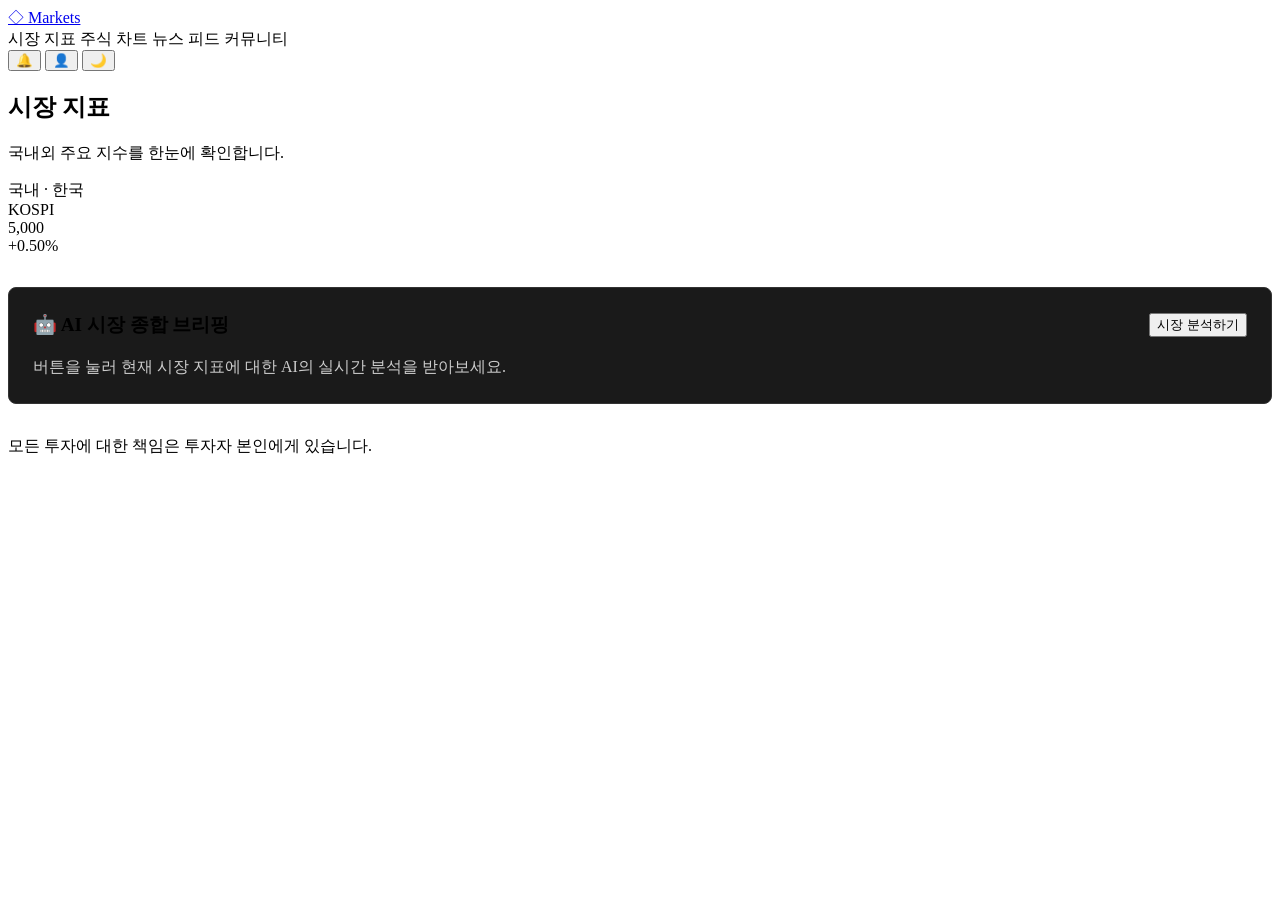
==== src/main/resources/templates/index.html @ 643751d0 "차트 페이지에 PER·재무·기술분석·뉴스 탭 추가" ====
<!DOCTYPE html>
<html lang="ko" xmlns:th="http://www.w3.org/1999/xhtml">

<head>
    <meta charset="UTF-8" />
    <meta name="viewport" content="width=device-width, initial-scale=1.0" />
    <title>시장 지표 · Markets</title>
    <link rel="preconnect" href="https://fonts.googleapis.com" />
    <link rel="preconnect" href="https://fonts.gstatic.com" crossorigin />
    <link href="https://fonts.googleapis.com/css2?family=IBM+Plex+Sans+KR:wght@400;500;600;700&family=JetBrains+Mono:wght@400;500&display=swap" rel="stylesheet" />
    <link rel="stylesheet" href="styles.css" />
</head>
<body>
<div class="app">
    <header class="top-bar">

        <div class="top-bar__brand">
            <a href="index.html" th:href="@{/}">
                <span class="logo" aria-hidden="true">◇</span>
                <span class="brand-name">Markets</span>
            </a>
        </div>

        <nav class="main-nav" aria-label="주 메뉴">
            <a th:href="@{/}" class="nav-tab is-active" aria-current="page">시장 지표</a>
            <a th:href="@{/chart}" class="nav-tab">주식 차트</a>
            <a th:href="@{/news}" class="nav-tab">뉴스 피드</a>
            <a th:href="@{/community}" class="nav-tab">커뮤니티</a>
        </nav>

        <div class="top-bar__actions">
            <button class="icon-btn">🔔</button>
            <button class="icon-btn" onclick="location.href='/login'">👤</button>
            <button class="icon-btn" id="btn-theme">🌙</button>
        </div>

    </header>

    <main class="content">
        <section class="view" id="view-markets">
            <div class="page-head">
                <h1>시장 지표</h1>
                <p class="muted">국내외 주요 지수를 한눈에 확인합니다.</p>
            </div>

            <div class="indices-grid" id="indices-grid">
                <div class="index-card" th:each="index : ${indices}">
                    <div class="index-card__label" th:text="${index.label}">국내 · 한국</div>
                    <div class="index-card__name" th:text="${index.name}">KOSPI</div>
                    <div class="index-card__value" th:text="${index.value}">5,000</div>
                    <div th:class="|index-card__change ${index.isUp ? 'is-up' : 'is-down'}|"
                         th:text="${index.change}">+0.50%</div>
                </div>
            </div>

            <div class="section-block ai-briefing-section" style="margin-top: 2rem; margin-bottom: 2rem; padding: 1.5rem; border: 1px solid #333; border-radius: 8px; background-color: #1a1a1a;">
                <div style="display: flex; justify-content: space-between; align-items: center; margin-bottom: 1rem;">
                    <h2 style="margin: 0; font-size: 1.2rem;">🤖 AI 시장 종합 브리핑</h2>
                    <button id="btn-ai-analyze" class="btn btn-primary">시장 분석하기</button>
                </div>
                <div id="ai-briefing-result" style="line-height: 1.6; color: #ccc;">
                    버튼을 눌러 현재 시장 지표에 대한 AI의 실시간 분석을 받아보세요.
                </div>
            </div>

        </section>
    </main>

    <footer class="footer">
        <span>모든 투자에 대한 책임은 투자자 본인에게 있습니다.</span>
    </footer>
</div>

<script th:src="@{/common.js}"></script>
<script th:src="@{/app-markets.js}"></script>

</body>
</html>
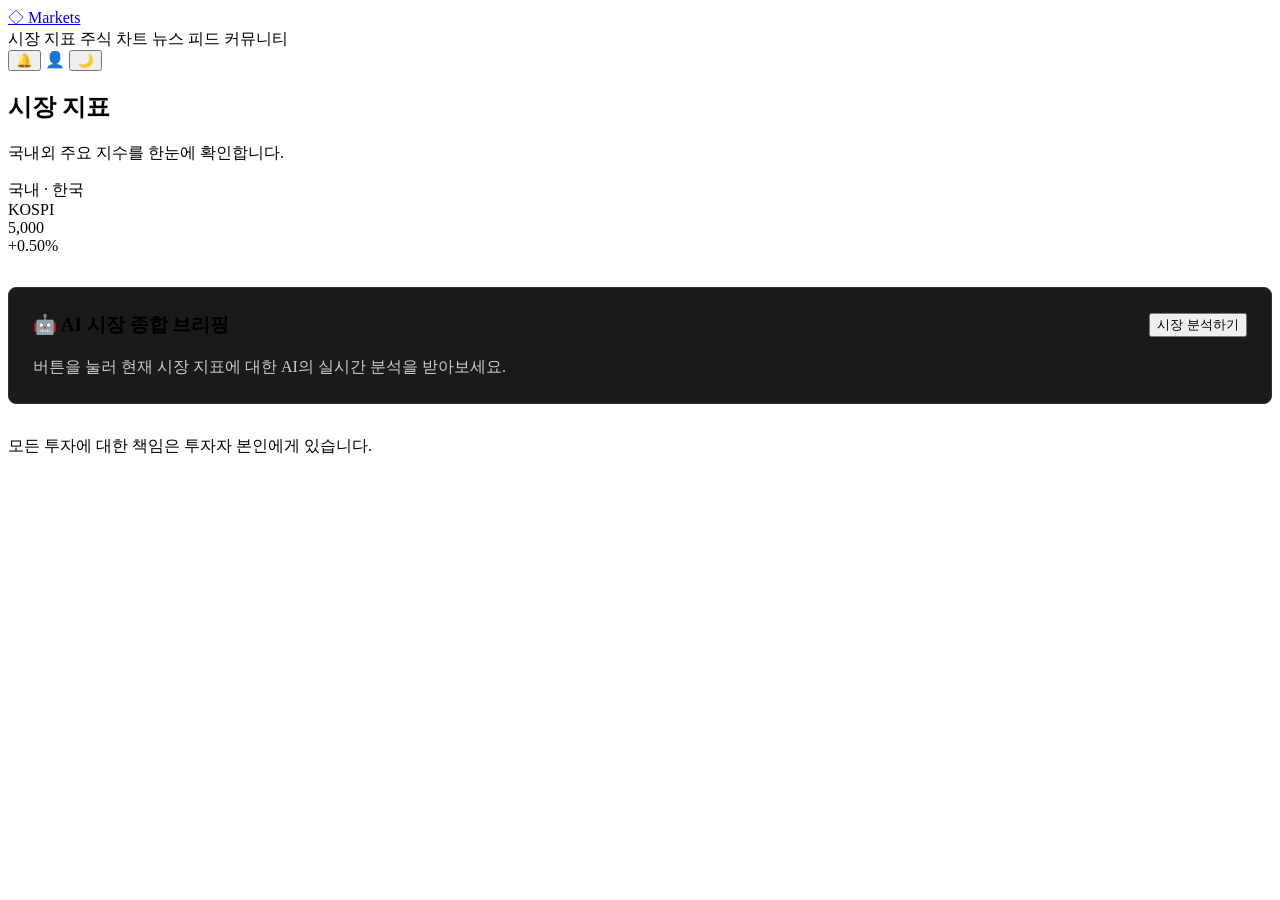
==== commit a4ad8055: "로그인 페이지 관련 (+ 커밋안된거)" ====
--- a/src/main/resources/templates/index.html
+++ b/src/main/resources/templates/index.html
@@ -1,6 +1,5 @@
 <!DOCTYPE html>
 <html lang="ko" xmlns:th="http://www.w3.org/1999/xhtml">
-
 <head>
     <meta charset="UTF-8" />
     <meta name="viewport" content="width=device-width, initial-scale=1.0" />
@@ -13,14 +12,12 @@
 <body>
 <div class="app">
     <header class="top-bar">
-
         <div class="top-bar__brand">
             <a href="index.html" th:href="@{/}">
                 <span class="logo" aria-hidden="true">◇</span>
                 <span class="brand-name">Markets</span>
             </a>
         </div>
-
         <nav class="main-nav" aria-label="주 메뉴">
             <a th:href="@{/}" class="nav-tab is-active" aria-current="page">시장 지표</a>
             <a th:href="@{/chart}" class="nav-tab">주식 차트</a>
@@ -29,11 +26,10 @@
         </nav>
 
         <div class="top-bar__actions">
-            <button class="icon-btn">🔔</button>
-            <button class="icon-btn" onclick="location.href='/login'">👤</button>
-            <button class="icon-btn" id="btn-theme">🌙</button>
+            <button type="button" class="icon-btn" id="btn-alarm" aria-label="알림">🔔</button>
+            <a th:href="@{/login}" class="icon-btn" aria-label="로그인">👤</a>
+            <button type="button" class="icon-btn" id="btn-theme" aria-label="테마 전환">🌙</button>
         </div>
-
     </header>
 
     <main class="content">
@@ -43,6 +39,7 @@
                 <p class="muted">국내외 주요 지수를 한눈에 확인합니다.</p>
             </div>
 
+            <!-- 지표 그리드 -->
             <div class="indices-grid" id="indices-grid">
                 <div class="index-card" th:each="index : ${indices}">
                     <div class="index-card__label" th:text="${index.label}">국내 · 한국</div>
@@ -53,6 +50,7 @@
                 </div>
             </div>
 
+            <!-- ✨ 신규 추가: AI 브리핑 섹션 -->
             <div class="section-block ai-briefing-section" style="margin-top: 2rem; margin-bottom: 2rem; padding: 1.5rem; border: 1px solid #333; border-radius: 8px; background-color: #1a1a1a;">
                 <div style="display: flex; justify-content: space-between; align-items: center; margin-bottom: 1rem;">
                     <h2 style="margin: 0; font-size: 1.2rem;">🤖 AI 시장 종합 브리핑</h2>
@@ -71,8 +69,8 @@
     </footer>
 </div>
 
-<script th:src="@{/common.js}"></script>
-<script th:src="@{/app-markets.js}"></script>
+<script src="common.js"></script>
+<script src="app-markets.js"></script>
 
 </body>
 </html>
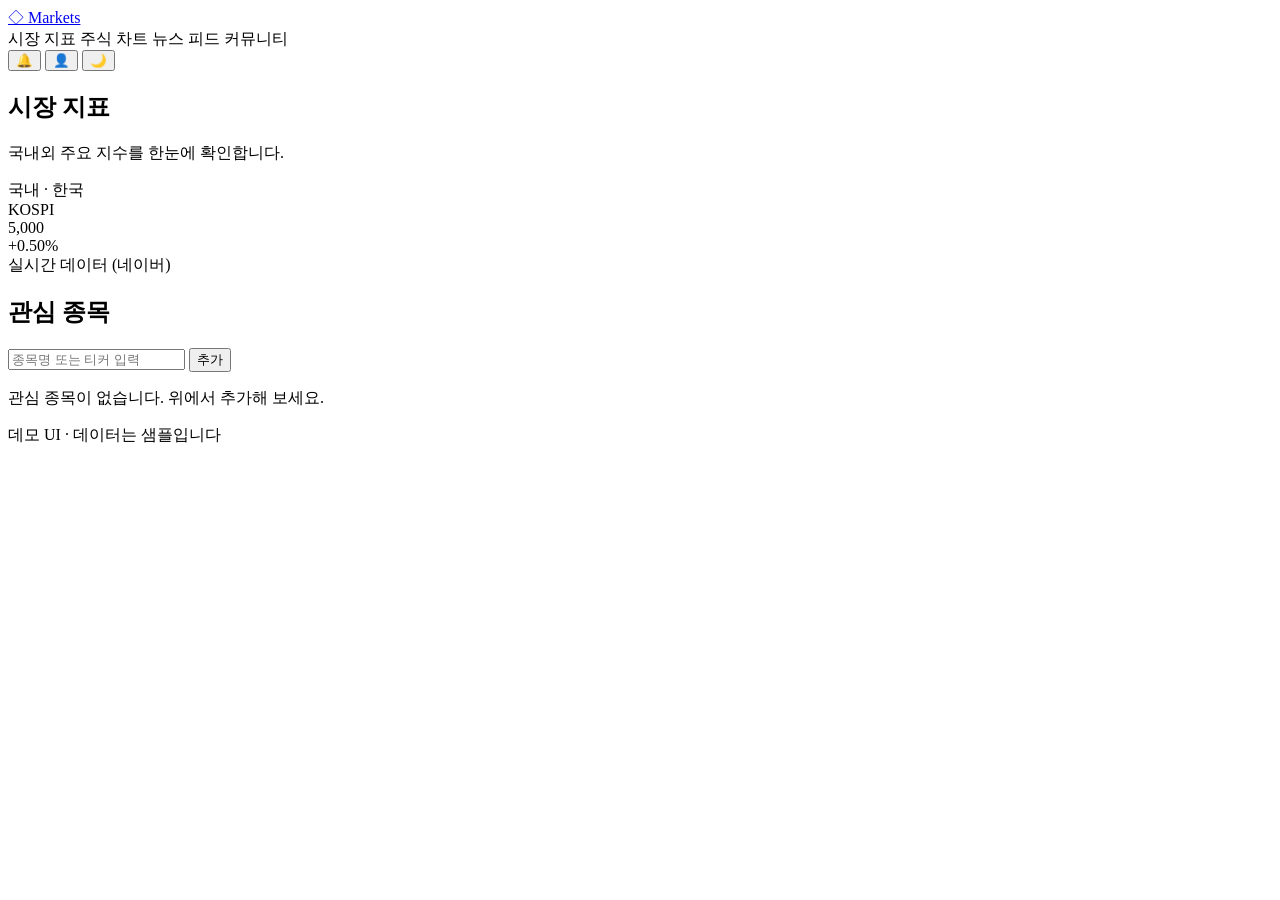
==== commit 8cf60120: "로그인 페이지 관련 (+ 커밋안된거) This reverts commit a4ad8055f061811b26970a5c372756b1b1365c5f." ====
--- a/src/main/resources/templates/index.html
+++ b/src/main/resources/templates/index.html
@@ -1,76 +1,84 @@
 <!DOCTYPE html>
 <html lang="ko" xmlns:th="http://www.w3.org/1999/xhtml">
 <head>
-    <meta charset="UTF-8" />
-    <meta name="viewport" content="width=device-width, initial-scale=1.0" />
-    <title>시장 지표 · Markets</title>
-    <link rel="preconnect" href="https://fonts.googleapis.com" />
-    <link rel="preconnect" href="https://fonts.gstatic.com" crossorigin />
-    <link href="https://fonts.googleapis.com/css2?family=IBM+Plex+Sans+KR:wght@400;500;600;700&family=JetBrains+Mono:wght@400;500&display=swap" rel="stylesheet" />
-    <link rel="stylesheet" href="styles.css" />
+  <meta charset="UTF-8" />
+  <meta name="viewport" content="width=device-width, initial-scale=1.0" />
+  <title>시장 지표 · Markets</title>
+  <link rel="preconnect" href="https://fonts.googleapis.com" />
+  <link rel="preconnect" href="https://fonts.gstatic.com" crossorigin />
+  <link href="https://fonts.googleapis.com/css2?family=IBM+Plex+Sans+KR:wght@400;500;600;700&family=JetBrains+Mono:wght@400;500&display=swap" rel="stylesheet" />
+  <link rel="stylesheet" href="styles.css" />
 </head>
 <body>
-<div class="app">
+  <div class="app">
     <header class="top-bar">
-        <div class="top-bar__brand">
-            <a href="index.html" th:href="@{/}">
-                <span class="logo" aria-hidden="true">◇</span>
-                <span class="brand-name">Markets</span>
-            </a>
-        </div>
-        <nav class="main-nav" aria-label="주 메뉴">
-            <a th:href="@{/}" class="nav-tab is-active" aria-current="page">시장 지표</a>
-            <a th:href="@{/chart}" class="nav-tab">주식 차트</a>
-            <a th:href="@{/news}" class="nav-tab">뉴스 피드</a>
-            <a th:href="@{/community}" class="nav-tab">커뮤니티</a>
-        </nav>
+      <div class="top-bar__brand">
+        <a href="index.html" th:href="@{/}">
+          <span class="logo" aria-hidden="true">◇</span>
+          <span class="brand-name">Markets</span>
+        </a>
+      </div>
+      <nav class="main-nav" aria-label="주 메뉴">
+        <a th:href="@{/}" class="nav-tab is-active" aria-current="page">시장 지표</a>
+        <a th:href="@{/chart}" class="nav-tab">주식 차트</a>
+        <a th:href="@{/news}" class="nav-tab">뉴스 피드</a>
+        <a th:href="@{/community}" class="nav-tab">커뮤니티</a>
+      </nav>
 
         <div class="top-bar__actions">
-            <button type="button" class="icon-btn" id="btn-alarm" aria-label="알림">🔔</button>
-            <a th:href="@{/login}" class="icon-btn" aria-label="로그인">👤</a>
-            <button type="button" class="icon-btn" id="btn-theme" aria-label="테마 전환">🌙</button>
+            <button class="icon-btn">🔔</button>
+            <button class="icon-btn">👤</button>
+            <button class="icon-btn" id="btn-theme">🌙</button>
         </div>
     </header>
 
     <main class="content">
-        <section class="view" id="view-markets">
-            <div class="page-head">
-                <h1>시장 지표</h1>
-                <p class="muted">국내외 주요 지수를 한눈에 확인합니다.</p>
-            </div>
+      <section class="view" id="view-markets">
+        <div class="page-head">
+          <h1>시장 지표</h1>
+          <p class="muted">국내외 주요 지수를 한눈에 확인합니다.</p>
+        </div>
+          <div class="indices-grid" id="indices-grid">
+              <div class="index-card" th:each="index : ${indices}">
+                  <div class="index-card__label" th:text="${index.label}">국내 · 한국</div>
 
-            <!-- 지표 그리드 -->
-            <div class="indices-grid" id="indices-grid">
-                <div class="index-card" th:each="index : ${indices}">
-                    <div class="index-card__label" th:text="${index.label}">국내 · 한국</div>
-                    <div class="index-card__name" th:text="${index.name}">KOSPI</div>
-                    <div class="index-card__value" th:text="${index.value}">5,000</div>
-                    <div th:class="|index-card__change ${index.isUp ? 'is-up' : 'is-down'}|"
-                         th:text="${index.change}">+0.50%</div>
-                </div>
-            </div>
+                  <div class="index-card__name" th:text="${index.name}">KOSPI</div>
 
-            <!-- ✨ 신규 추가: AI 브리핑 섹션 -->
-            <div class="section-block ai-briefing-section" style="margin-top: 2rem; margin-bottom: 2rem; padding: 1.5rem; border: 1px solid #333; border-radius: 8px; background-color: #1a1a1a;">
-                <div style="display: flex; justify-content: space-between; align-items: center; margin-bottom: 1rem;">
-                    <h2 style="margin: 0; font-size: 1.2rem;">🤖 AI 시장 종합 브리핑</h2>
-                    <button id="btn-ai-analyze" class="btn btn-primary">시장 분석하기</button>
-                </div>
-                <div id="ai-briefing-result" style="line-height: 1.6; color: #ccc;">
-                    버튼을 눌러 현재 시장 지표에 대한 AI의 실시간 분석을 받아보세요.
-                </div>
-            </div>
+                  <div class="index-card__value" th:text="${index.value}">5,000</div>
 
-        </section>
+                  <!-- isUp이 true이면 class="index-card__change is-up" css파일에서 is-up은 빨간색-->
+                  <div th:class="|index-card__change ${index.isUp ? 'is-up' : 'is-down'}|"
+                       th:text="${index.change}">
+                      +0.50%
+                  </div>
+
+                  <div class="index-card__meta">실시간 데이터 (네이버)</div>
+              </div>
+          </div>
+
+        <div class="section-block">
+          <div class="section-head">
+            <h2>관심 종목</h2>
+          </div>
+          <div class="watch-toolbar">
+            <input type="text" id="symbol-input" class="input" placeholder="종목명 또는 티커 입력" autocomplete="off" />
+            <button type="button" class="btn btn-primary" id="btn-add-symbol">추가</button>
+          </div>
+          <p id="watch-empty" class="empty-hint">관심 종목이 없습니다. 위에서 추가해 보세요.</p>
+          <ul id="watch-list" class="watch-list" aria-label="관심 종목 목록"></ul>
+        </div>
+      </section>
     </main>
 
     <footer class="footer">
-        <span>모든 투자에 대한 책임은 투자자 본인에게 있습니다.</span>
+      <span>데모 UI · 데이터는 샘플입니다</span>
     </footer>
-</div>
+  </div>
 
-<script src="common.js"></script>
-<script src="app-markets.js"></script>
+  <div class="toast" id="toast" role="status" aria-live="polite"></div>
+
+  <script src="common.js"></script>
+  <script src="app-markets.js"></script>
 
 </body>
 </html>
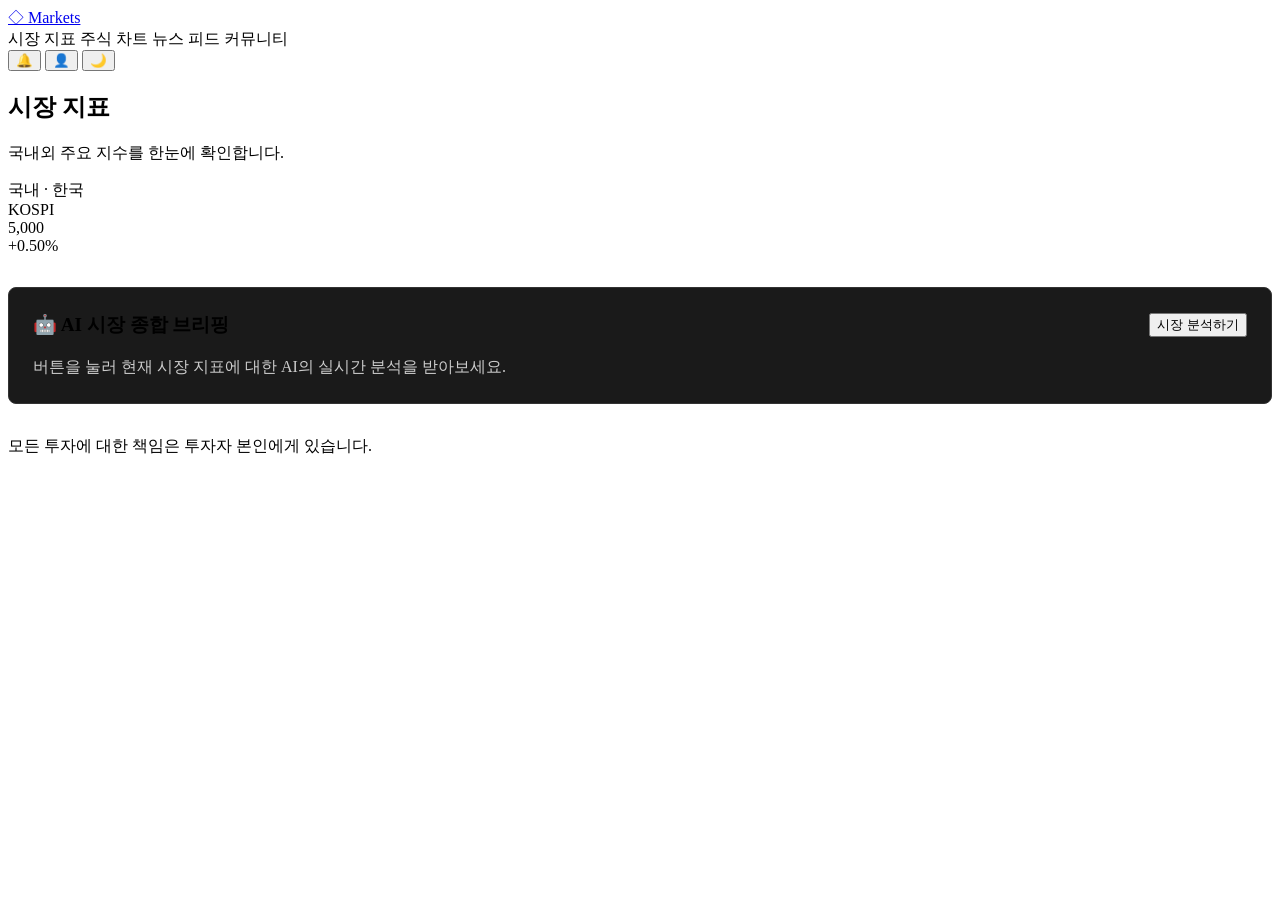
==== commit f74e87df: "Merge branch 'main' of https://github.com/larva1217/Software-Capstone-Design" ====
--- a/src/main/resources/templates/index.html
+++ b/src/main/resources/templates/index.html
@@ -1,84 +1,78 @@
 <!DOCTYPE html>
 <html lang="ko" xmlns:th="http://www.w3.org/1999/xhtml">
+
 <head>
-  <meta charset="UTF-8" />
-  <meta name="viewport" content="width=device-width, initial-scale=1.0" />
-  <title>시장 지표 · Markets</title>
-  <link rel="preconnect" href="https://fonts.googleapis.com" />
-  <link rel="preconnect" href="https://fonts.gstatic.com" crossorigin />
-  <link href="https://fonts.googleapis.com/css2?family=IBM+Plex+Sans+KR:wght@400;500;600;700&family=JetBrains+Mono:wght@400;500&display=swap" rel="stylesheet" />
-  <link rel="stylesheet" href="styles.css" />
+    <meta charset="UTF-8" />
+    <meta name="viewport" content="width=device-width, initial-scale=1.0" />
+    <title>시장 지표 · Markets</title>
+    <link rel="preconnect" href="https://fonts.googleapis.com" />
+    <link rel="preconnect" href="https://fonts.gstatic.com" crossorigin />
+    <link href="https://fonts.googleapis.com/css2?family=IBM+Plex+Sans+KR:wght@400;500;600;700&family=JetBrains+Mono:wght@400;500&display=swap" rel="stylesheet" />
+    <link rel="stylesheet" href="styles.css" />
 </head>
 <body>
-  <div class="app">
+<div class="app">
     <header class="top-bar">
-      <div class="top-bar__brand">
-        <a href="index.html" th:href="@{/}">
-          <span class="logo" aria-hidden="true">◇</span>
-          <span class="brand-name">Markets</span>
-        </a>
-      </div>
-      <nav class="main-nav" aria-label="주 메뉴">
-        <a th:href="@{/}" class="nav-tab is-active" aria-current="page">시장 지표</a>
-        <a th:href="@{/chart}" class="nav-tab">주식 차트</a>
-        <a th:href="@{/news}" class="nav-tab">뉴스 피드</a>
-        <a th:href="@{/community}" class="nav-tab">커뮤니티</a>
-      </nav>
+
+        <div class="top-bar__brand">
+            <a href="index.html" th:href="@{/}">
+                <span class="logo" aria-hidden="true">◇</span>
+                <span class="brand-name">Markets</span>
+            </a>
+        </div>
+
+        <nav class="main-nav" aria-label="주 메뉴">
+            <a th:href="@{/}" class="nav-tab is-active" aria-current="page">시장 지표</a>
+            <a th:href="@{/chart}" class="nav-tab">주식 차트</a>
+            <a th:href="@{/news}" class="nav-tab">뉴스 피드</a>
+            <a th:href="@{/community}" class="nav-tab">커뮤니티</a>
+        </nav>
 
         <div class="top-bar__actions">
             <button class="icon-btn">🔔</button>
-            <button class="icon-btn">👤</button>
+            <button class="icon-btn" onclick="location.href='/login'">👤</button>
             <button class="icon-btn" id="btn-theme">🌙</button>
         </div>
+
     </header>
 
     <main class="content">
-      <section class="view" id="view-markets">
-        <div class="page-head">
-          <h1>시장 지표</h1>
-          <p class="muted">국내외 주요 지수를 한눈에 확인합니다.</p>
-        </div>
-          <div class="indices-grid" id="indices-grid">
-              <div class="index-card" th:each="index : ${indices}">
-                  <div class="index-card__label" th:text="${index.label}">국내 · 한국</div>
+        <section class="view" id="view-markets">
+            <div class="page-head">
+                <h1>시장 지표</h1>
+                <p class="muted">국내외 주요 지수를 한눈에 확인합니다.</p>
+            </div>
 
-                  <div class="index-card__name" th:text="${index.name}">KOSPI</div>
+            <div class="indices-grid" id="indices-grid">
+                <div class="index-card" th:each="index : ${indices}">
+                    <div class="index-card__label" th:text="${index.label}">국내 · 한국</div>
+                    <div class="index-card__name" th:text="${index.name}">KOSPI</div>
+                    <div class="index-card__value" th:text="${index.value}">5,000</div>
+                    <div th:class="|index-card__change ${index.isUp ? 'is-up' : 'is-down'}|"
+                         th:text="${index.change}">+0.50%</div>
+                </div>
+            </div>
 
-                  <div class="index-card__value" th:text="${index.value}">5,000</div>
+            <div class="section-block ai-briefing-section" style="margin-top: 2rem; margin-bottom: 2rem; padding: 1.5rem; border: 1px solid #333; border-radius: 8px; background-color: #1a1a1a;">
+                <div style="display: flex; justify-content: space-between; align-items: center; margin-bottom: 1rem;">
+                    <h2 style="margin: 0; font-size: 1.2rem;">🤖 AI 시장 종합 브리핑</h2>
+                    <button id="btn-ai-analyze" class="btn btn-primary">시장 분석하기</button>
+                </div>
+                <div id="ai-briefing-result" style="line-height: 1.6; color: #ccc;">
+                    버튼을 눌러 현재 시장 지표에 대한 AI의 실시간 분석을 받아보세요.
+                </div>
+            </div>
 
-                  <!-- isUp이 true이면 class="index-card__change is-up" css파일에서 is-up은 빨간색-->
-                  <div th:class="|index-card__change ${index.isUp ? 'is-up' : 'is-down'}|"
-                       th:text="${index.change}">
-                      +0.50%
-                  </div>
-
-                  <div class="index-card__meta">실시간 데이터 (네이버)</div>
-              </div>
-          </div>
-
-        <div class="section-block">
-          <div class="section-head">
-            <h2>관심 종목</h2>
-          </div>
-          <div class="watch-toolbar">
-            <input type="text" id="symbol-input" class="input" placeholder="종목명 또는 티커 입력" autocomplete="off" />
-            <button type="button" class="btn btn-primary" id="btn-add-symbol">추가</button>
-          </div>
-          <p id="watch-empty" class="empty-hint">관심 종목이 없습니다. 위에서 추가해 보세요.</p>
-          <ul id="watch-list" class="watch-list" aria-label="관심 종목 목록"></ul>
-        </div>
-      </section>
+        </section>
     </main>
 
     <footer class="footer">
-      <span>데모 UI · 데이터는 샘플입니다</span>
+        <span>모든 투자에 대한 책임은 투자자 본인에게 있습니다.</span>
     </footer>
-  </div>
+</div>
 
-  <div class="toast" id="toast" role="status" aria-live="polite"></div>
-
-  <script src="common.js"></script>
-  <script src="app-markets.js"></script>
+<script th:src="@{/common.js}"></script>
+<script th:src="@{/app-markets.js}"></script>
 
 </body>
 </html>
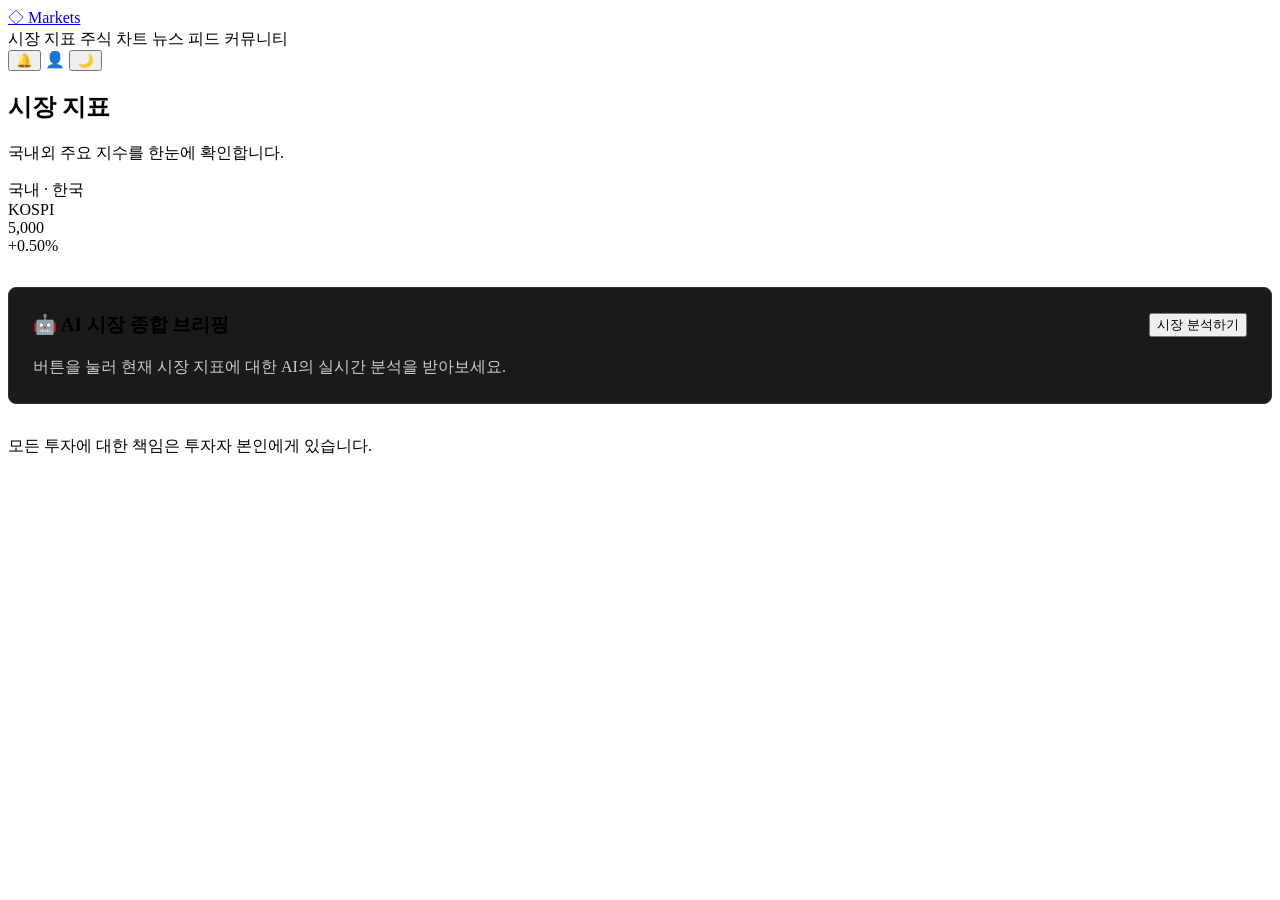
==== commit 5b2c42c5: "로그인 페이지 관련 (+ 커밋안된거)" ====
--- a/src/main/resources/templates/index.html
+++ b/src/main/resources/templates/index.html
@@ -1,6 +1,5 @@
 <!DOCTYPE html>
 <html lang="ko" xmlns:th="http://www.w3.org/1999/xhtml">
-
 <head>
     <meta charset="UTF-8" />
     <meta name="viewport" content="width=device-width, initial-scale=1.0" />
@@ -13,14 +12,12 @@
 <body>
 <div class="app">
     <header class="top-bar">
-
         <div class="top-bar__brand">
             <a href="index.html" th:href="@{/}">
                 <span class="logo" aria-hidden="true">◇</span>
                 <span class="brand-name">Markets</span>
             </a>
         </div>
-
         <nav class="main-nav" aria-label="주 메뉴">
             <a th:href="@{/}" class="nav-tab is-active" aria-current="page">시장 지표</a>
             <a th:href="@{/chart}" class="nav-tab">주식 차트</a>
@@ -29,11 +26,10 @@
         </nav>
 
         <div class="top-bar__actions">
-            <button class="icon-btn">🔔</button>
-            <button class="icon-btn" onclick="location.href='/login'">👤</button>
-            <button class="icon-btn" id="btn-theme">🌙</button>
+            <button type="button" class="icon-btn" id="btn-alarm" aria-label="알림">🔔</button>
+            <a th:href="@{/login}" class="icon-btn" aria-label="로그인">👤</a>
+            <button type="button" class="icon-btn" id="btn-theme" aria-label="테마 전환">🌙</button>
         </div>
-
     </header>
 
     <main class="content">
@@ -43,6 +39,7 @@
                 <p class="muted">국내외 주요 지수를 한눈에 확인합니다.</p>
             </div>
 
+            <!-- 지표 그리드 -->
             <div class="indices-grid" id="indices-grid">
                 <div class="index-card" th:each="index : ${indices}">
                     <div class="index-card__label" th:text="${index.label}">국내 · 한국</div>
@@ -53,6 +50,7 @@
                 </div>
             </div>
 
+            <!-- ✨ 신규 추가: AI 브리핑 섹션 -->
             <div class="section-block ai-briefing-section" style="margin-top: 2rem; margin-bottom: 2rem; padding: 1.5rem; border: 1px solid #333; border-radius: 8px; background-color: #1a1a1a;">
                 <div style="display: flex; justify-content: space-between; align-items: center; margin-bottom: 1rem;">
                     <h2 style="margin: 0; font-size: 1.2rem;">🤖 AI 시장 종합 브리핑</h2>
@@ -71,8 +69,8 @@
     </footer>
 </div>
 
-<script th:src="@{/common.js}"></script>
-<script th:src="@{/app-markets.js}"></script>
+<script src="common.js"></script>
+<script src="app-markets.js"></script>
 
 </body>
 </html>
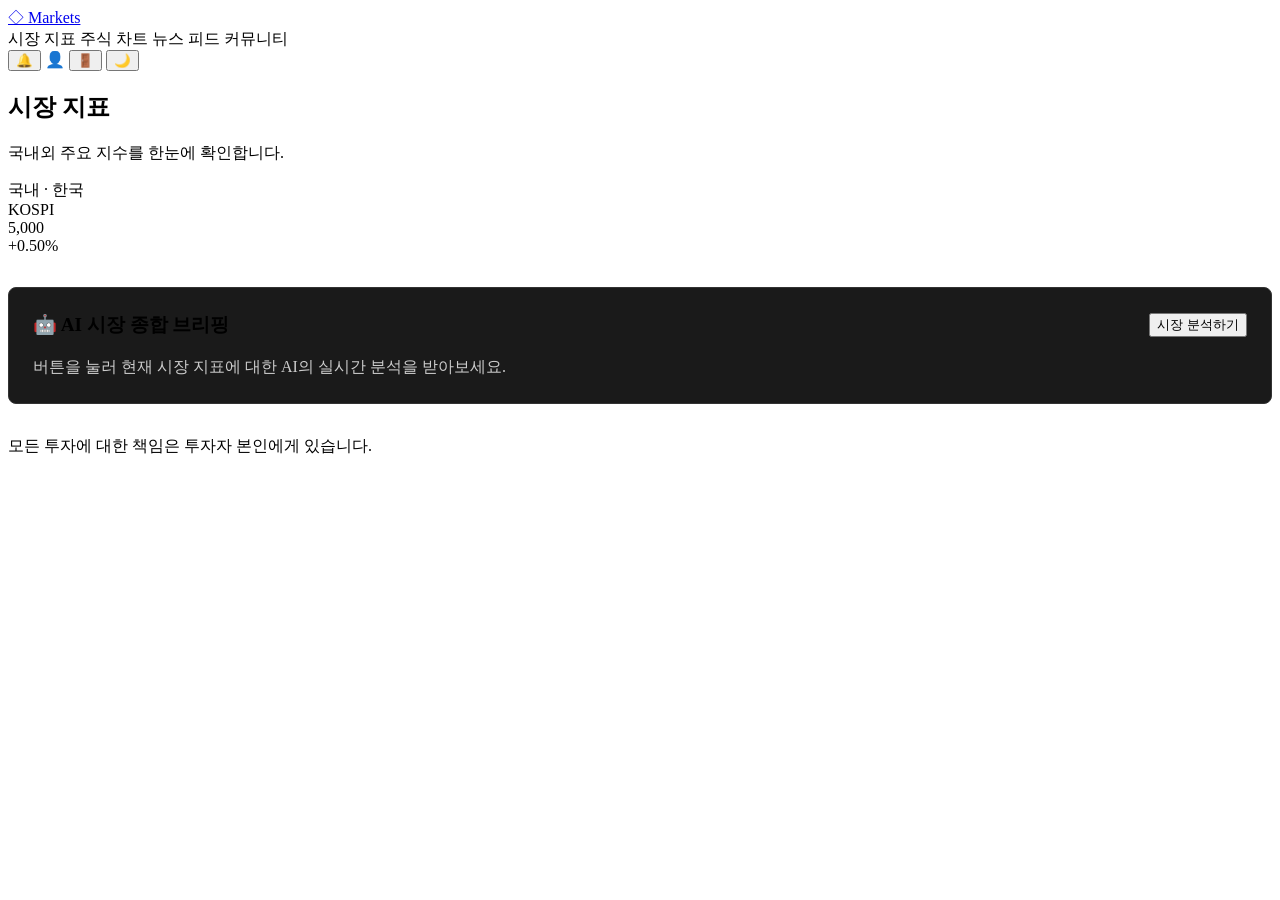
==== commit 79090419: "로그인, 회원가입, 로그아웃 기능" ====
--- a/src/main/resources/templates/index.html
+++ b/src/main/resources/templates/index.html
@@ -28,6 +28,18 @@
         <div class="top-bar__actions">
             <button type="button" class="icon-btn" id="btn-alarm" aria-label="알림">🔔</button>
             <a th:href="@{/login}" class="icon-btn" aria-label="로그인">👤</a>
+            <form id="logout-form"
+                  th:action="@{/logout}"
+                  method="post"
+                  style="display: inline;">
+
+                <button type="submit"
+                        class="icon-btn"
+                        aria-label="로그아웃"
+                        onclick="return checkLogout();">
+                    🚪
+                </button>
+            </form>
             <button type="button" class="icon-btn" id="btn-theme" aria-label="테마 전환">🌙</button>
         </div>
     </header>
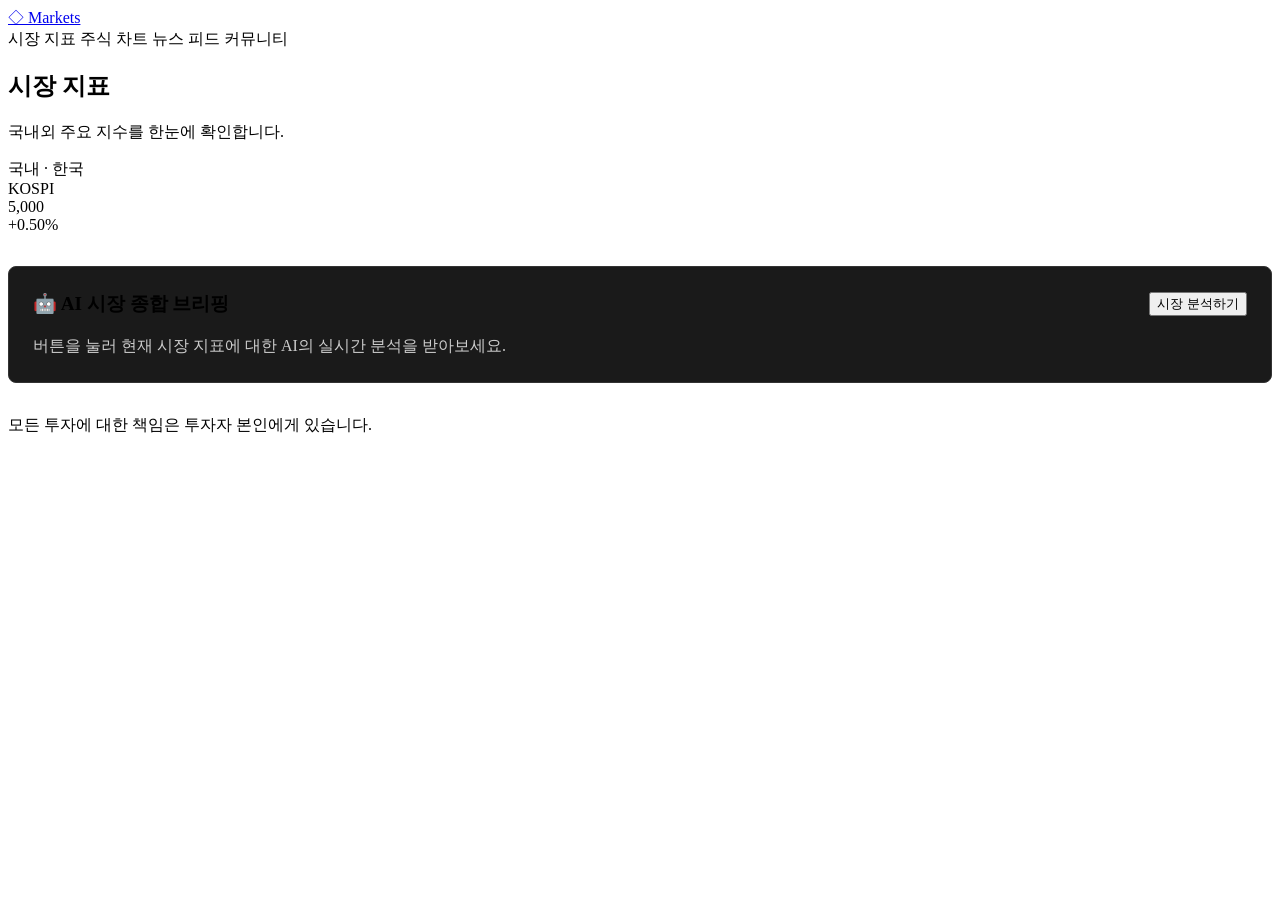
==== commit 7410b1a7: "매도 탭 보유 수량 표시 기능 추가, 알람 아이콘 삭제, 커뮤니티 아이디 표기, 로그아웃 팝업" ====
--- a/src/main/resources/templates/index.html
+++ b/src/main/resources/templates/index.html
@@ -25,23 +25,7 @@
             <a th:href="@{/community}" class="nav-tab">커뮤니티</a>
         </nav>
 
-        <div class="top-bar__actions">
-            <button type="button" class="icon-btn" id="btn-alarm" aria-label="알림">🔔</button>
-            <a th:href="@{/login}" class="icon-btn" aria-label="로그인">👤</a>
-            <form id="logout-form"
-                  th:action="@{/logout}"
-                  method="post"
-                  style="display: inline;">
-
-                <button type="submit"
-                        class="icon-btn"
-                        aria-label="로그아웃"
-                        onclick="return checkLogout();">
-                    🚪
-                </button>
-            </form>
-            <button type="button" class="icon-btn" id="btn-theme" aria-label="테마 전환">🌙</button>
-        </div>
+        <div th:replace="~{fragments/header-actions :: header-actions}"></div>
     </header>
 
     <main class="content">
@@ -84,5 +68,36 @@
 <script src="common.js"></script>
 <script src="app-markets.js"></script>
 
+<script>
+    window.addEventListener('load', function () {
+        const btnUser = document.getElementById('btn-user');
+        const userMenuPopup = document.getElementById('user-menu-popup');
+
+        if (btnUser && userMenuPopup) {
+            // 1. 아이콘 클릭 시 팝업 열기/닫기 (토글)
+            btnUser.addEventListener('click', function (e) {
+                e.stopPropagation(); // document 클릭 이벤트로 번지는 것 차단
+
+                const isHidden = userMenuPopup.hasAttribute('hidden');
+                if (isHidden) {
+                    userMenuPopup.removeAttribute('hidden');
+                    btnUser.setAttribute('aria-expanded', 'true');
+                } else {
+                    userMenuPopup.setAttribute('hidden', '');
+                    btnUser.setAttribute('aria-expanded', 'false');
+                }
+            });
+
+            // 2. 팝업창 바깥의 다른 영역을 클릭하면 자동으로 팝업 닫기
+            document.addEventListener('click', function (e) {
+                if (!userMenuPopup.contains(e.target) && e.target !== btnUser) {
+                    userMenuPopup.setAttribute('hidden', '');
+                    btnUser.setAttribute('aria-expanded', 'false');
+                }
+            });
+        }
+    });
+</script>
+
 </body>
 </html>
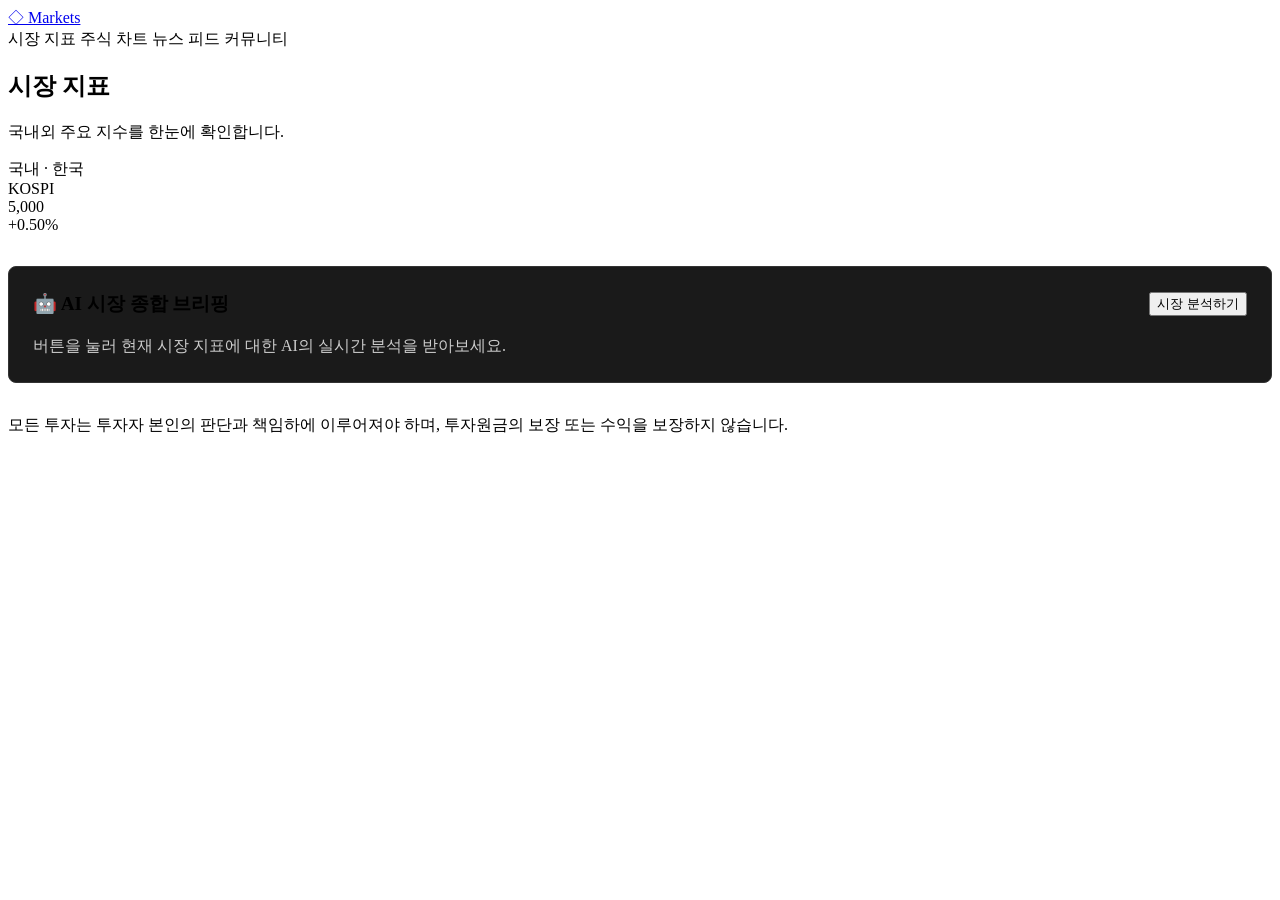
==== commit 7bdfd4b8: "전체적인 코드 점검 및 주석 추가" ====
--- a/src/main/resources/templates/index.html
+++ b/src/main/resources/templates/index.html
@@ -61,8 +61,9 @@
     </main>
 
     <footer class="footer">
-        <span>모든 투자에 대한 책임은 투자자 본인에게 있습니다.</span>
+        <span>모든 투자는 투자자 본인의 판단과 책임하에 이루어져야 하며, 투자원금의 보장 또는 수익을 보장하지 않습니다.</span>
     </footer>
+
 </div>
 
 <script src="common.js"></script>
@@ -74,7 +75,7 @@
         const userMenuPopup = document.getElementById('user-menu-popup');
 
         if (btnUser && userMenuPopup) {
-            // 1. 아이콘 클릭 시 팝업 열기/닫기 (토글)
+            //아이콘 클릭 시 팝업 열기/닫기
             btnUser.addEventListener('click', function (e) {
                 e.stopPropagation(); // document 클릭 이벤트로 번지는 것 차단
 
@@ -88,7 +89,7 @@
                 }
             });
 
-            // 2. 팝업창 바깥의 다른 영역을 클릭하면 자동으로 팝업 닫기
+            //팝업창 바깥의 다른 영역을 클릭하면 자동으로 팝업 닫기
             document.addEventListener('click', function (e) {
                 if (!userMenuPopup.contains(e.target) && e.target !== btnUser) {
                     userMenuPopup.setAttribute('hidden', '');
